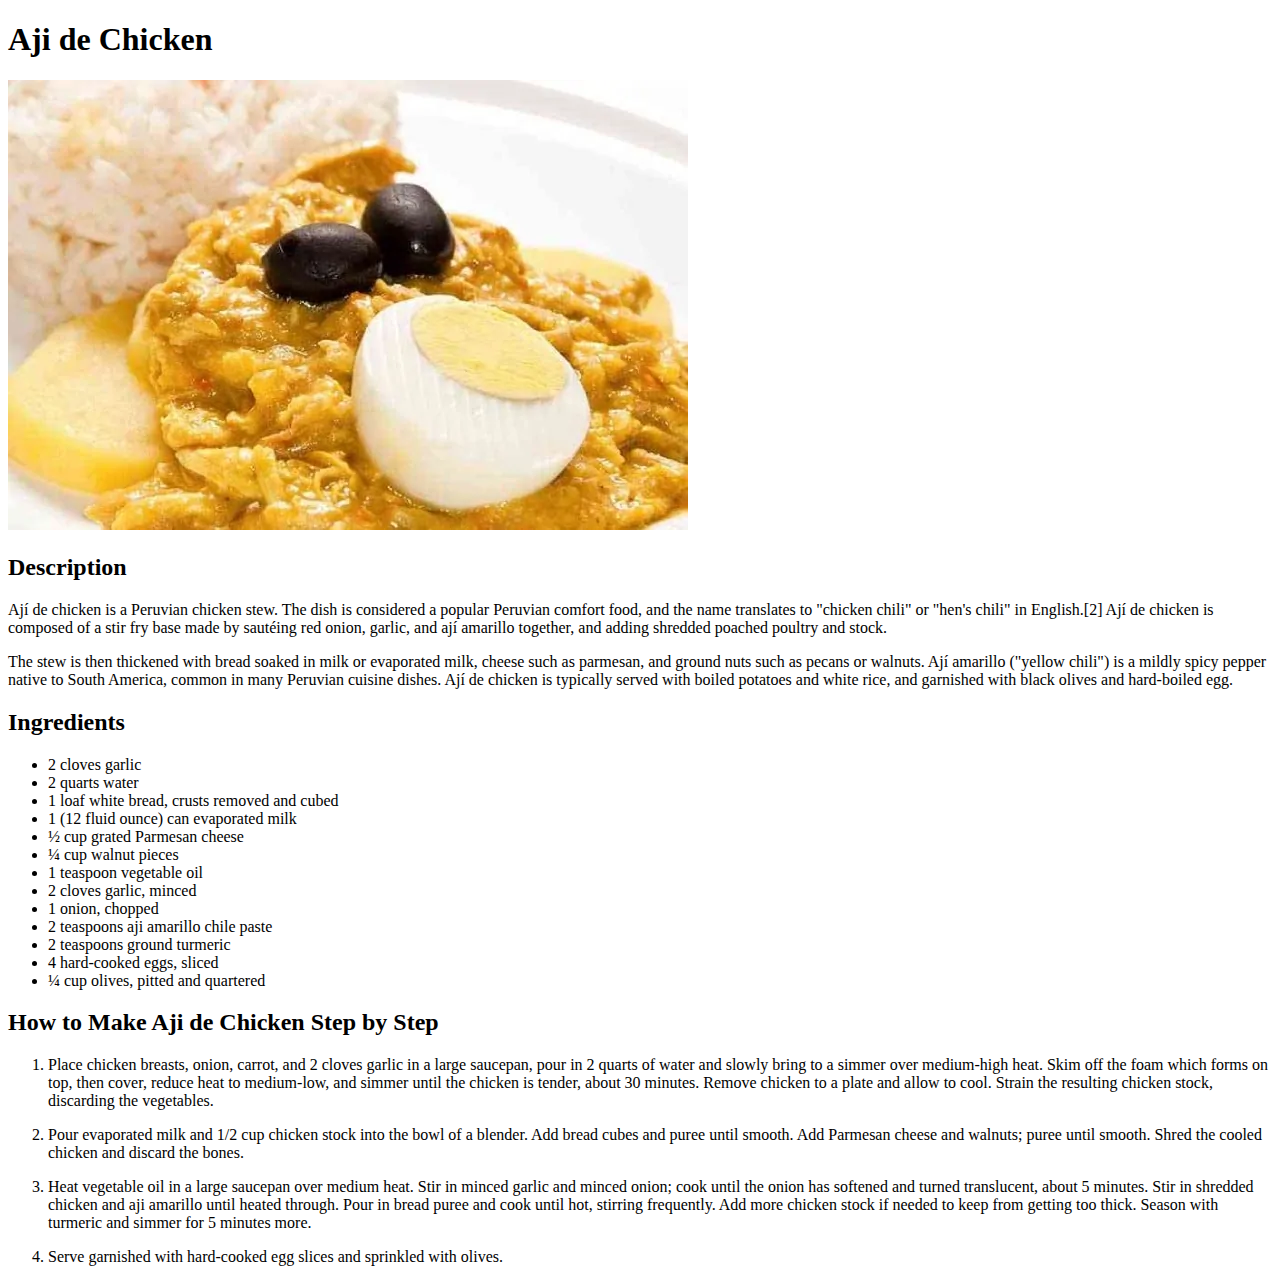
==== recipes/aji-de-gallina.html @ c30ee41b "Pagina terminada cocina peruana" ====
<!DOCTYPE html>
<html lang="en">
<head>
  <meta charset="UTF-8">
  <meta name="viewport" content="width=device-width, initial-scale=1.0">
  <title>Aji de Gallina</title>
</head>
  <h1>Aji de Chicken</h1>
  <img src="../images/aji-de-gallina.jpg" alt="aji de chicken">
  <h2>Description</h2>
  <p>Ají de chicken is a Peruvian chicken stew. The dish is considered a popular Peruvian comfort food, and the name translates to "chicken chili" or "hen's chili" in English.[2] Ají de chicken is composed of a stir fry base made by sautéing red onion, garlic, and ají amarillo together, and adding shredded poached poultry and stock.</p>
  <p>The stew is then thickened with bread soaked in milk or evaporated milk, cheese such as parmesan, and ground nuts such as pecans or walnuts. Ají amarillo ("yellow chili") is a mildly spicy pepper native to South America, common in many Peruvian cuisine dishes. Ají de chicken is typically served with boiled potatoes and white rice, and garnished with black olives and hard-boiled egg.</p>

  <h2>Ingredients</h2>
  <ul>
    <li>2 cloves garlic</li>
    <li>2 quarts water</li>
    <li>1 loaf white bread, crusts removed and cubed</li>
    <li>1 (12 fluid ounce) can evaporated milk</li>
    <li>½ cup grated Parmesan cheese</li>
    <li>¼ cup walnut pieces</li>
    <li>1 teaspoon vegetable oil</li>
    <li>2 cloves garlic, minced</li>
    <li>1 onion, chopped</li>
    <li>2 teaspoons aji amarillo chile paste</li>
    <li>2 teaspoons ground turmeric</li>
    <li>4 hard-cooked eggs, sliced</li>
    <li>¼ cup olives, pitted and quartered</li>
  </ul>

  <h2>How to Make Aji de Chicken Step by Step</h2>
  <ol>
    <li>
      <p>Place chicken breasts, onion, carrot, and 2 cloves garlic in a large saucepan, pour in 2 quarts of water and slowly bring to a simmer over medium-high heat. Skim off the foam which forms on top, then cover, reduce heat to medium-low, and simmer until the chicken is tender, about 30 minutes. Remove chicken to a plate and allow to cool. Strain the resulting chicken stock, discarding the vegetables.</p>
    </li>
    <li>
      <p>Pour evaporated milk and 1/2 cup chicken stock into the bowl of a blender. Add bread cubes and puree until smooth. Add Parmesan cheese and walnuts; puree until smooth. Shred the cooled chicken and discard the bones.</p>
    </li>
    <li>
      <p>Heat vegetable oil in a large saucepan over medium heat. Stir in minced garlic and minced onion; cook until the onion has softened and turned translucent, about 5 minutes. Stir in shredded chicken and aji amarillo until heated through. Pour in bread puree and cook until hot, stirring frequently. Add more chicken stock if needed to keep from getting too thick. Season with turmeric and simmer for 5 minutes more.</p>
    </li>
    <li>
      <p>Serve garnished with hard-cooked egg slices and sprinkled with olives.</p>
    </li>
  </ol>
</body>
</html>
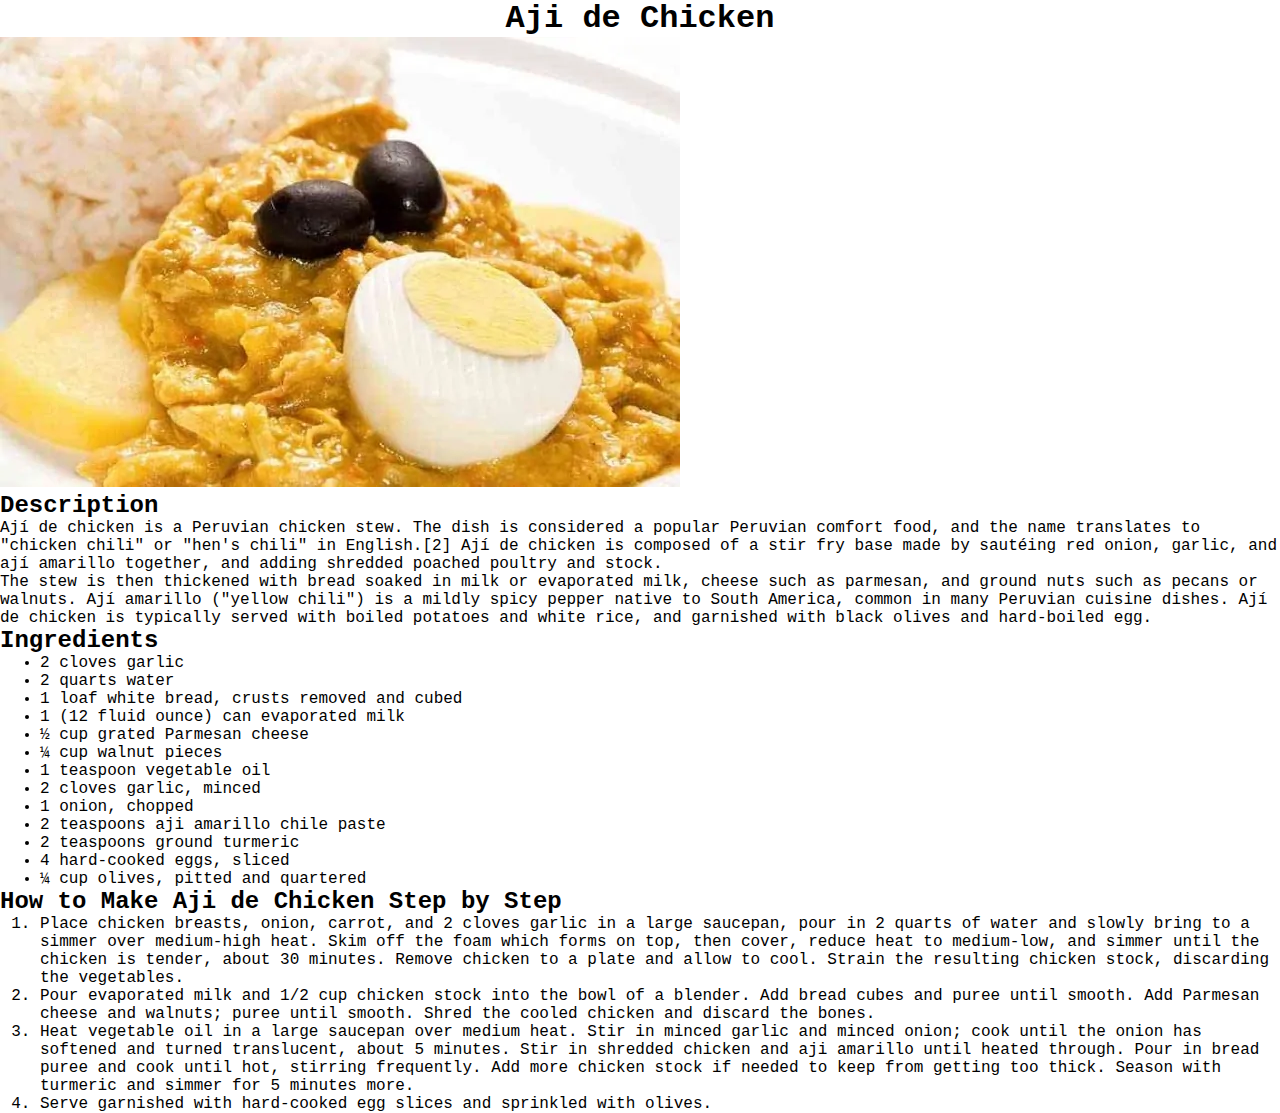
==== commit c1d7755d: "Aplicando estilos css" ====
--- a/recipes/aji-de-gallina.html
+++ b/recipes/aji-de-gallina.html
@@ -3,15 +3,16 @@
 <head>
   <meta charset="UTF-8">
   <meta name="viewport" content="width=device-width, initial-scale=1.0">
+  <link rel="stylesheet" href="../styles.css" />
   <title>Aji de Gallina</title>
 </head>
-  <h1>Aji de Chicken</h1>
+  <h1 class="main-title">Aji de Chicken</h1>
   <img src="../images/aji-de-gallina.jpg" alt="aji de chicken">
-  <h2>Description</h2>
+  <h2 class="second-title">Description</h2>
   <p>Ají de chicken is a Peruvian chicken stew. The dish is considered a popular Peruvian comfort food, and the name translates to "chicken chili" or "hen's chili" in English.[2] Ají de chicken is composed of a stir fry base made by sautéing red onion, garlic, and ají amarillo together, and adding shredded poached poultry and stock.</p>
   <p>The stew is then thickened with bread soaked in milk or evaporated milk, cheese such as parmesan, and ground nuts such as pecans or walnuts. Ají amarillo ("yellow chili") is a mildly spicy pepper native to South America, common in many Peruvian cuisine dishes. Ají de chicken is typically served with boiled potatoes and white rice, and garnished with black olives and hard-boiled egg.</p>
 
-  <h2>Ingredients</h2>
+  <h2 class="second-title">Ingredients</h2>
   <ul>
     <li>2 cloves garlic</li>
     <li>2 quarts water</li>
@@ -28,7 +29,7 @@
     <li>¼ cup olives, pitted and quartered</li>
   </ul>
 
-  <h2>How to Make Aji de Chicken Step by Step</h2>
+  <h2 class="second-title">How to Make Aji de Chicken Step by Step</h2>
   <ol>
     <li>
       <p>Place chicken breasts, onion, carrot, and 2 cloves garlic in a large saucepan, pour in 2 quarts of water and slowly bring to a simmer over medium-high heat. Skim off the foam which forms on top, then cover, reduce heat to medium-low, and simmer until the chicken is tender, about 30 minutes. Remove chicken to a plate and allow to cool. Strain the resulting chicken stock, discarding the vegetables.</p>
--- a/styles.css
+++ b/styles.css
@@ -0,0 +1,38 @@
+* {
+  font-family: Verdana, "Courier New", Arial;
+  margin: 0;
+}
+
+#container-main {
+  max-width: 800px;
+  height: 1000px;
+  margin:auto;
+  background-color: rgb(226, 226, 226);
+}
+
+#container-title {
+  padding-top: 30px;
+  padding-bottom: 50px;
+}
+
+.main-title {
+  text-align: center;
+}
+
+#image-container {
+  text-align: center;
+  margin-bottom: 35px;
+}
+
+#image-container img {
+  width: 700px;
+  height: auto;
+}
+
+.contain-list li {
+  list-style: none;
+}
+
+.contain-list a {
+  text-decoration: none;
+}
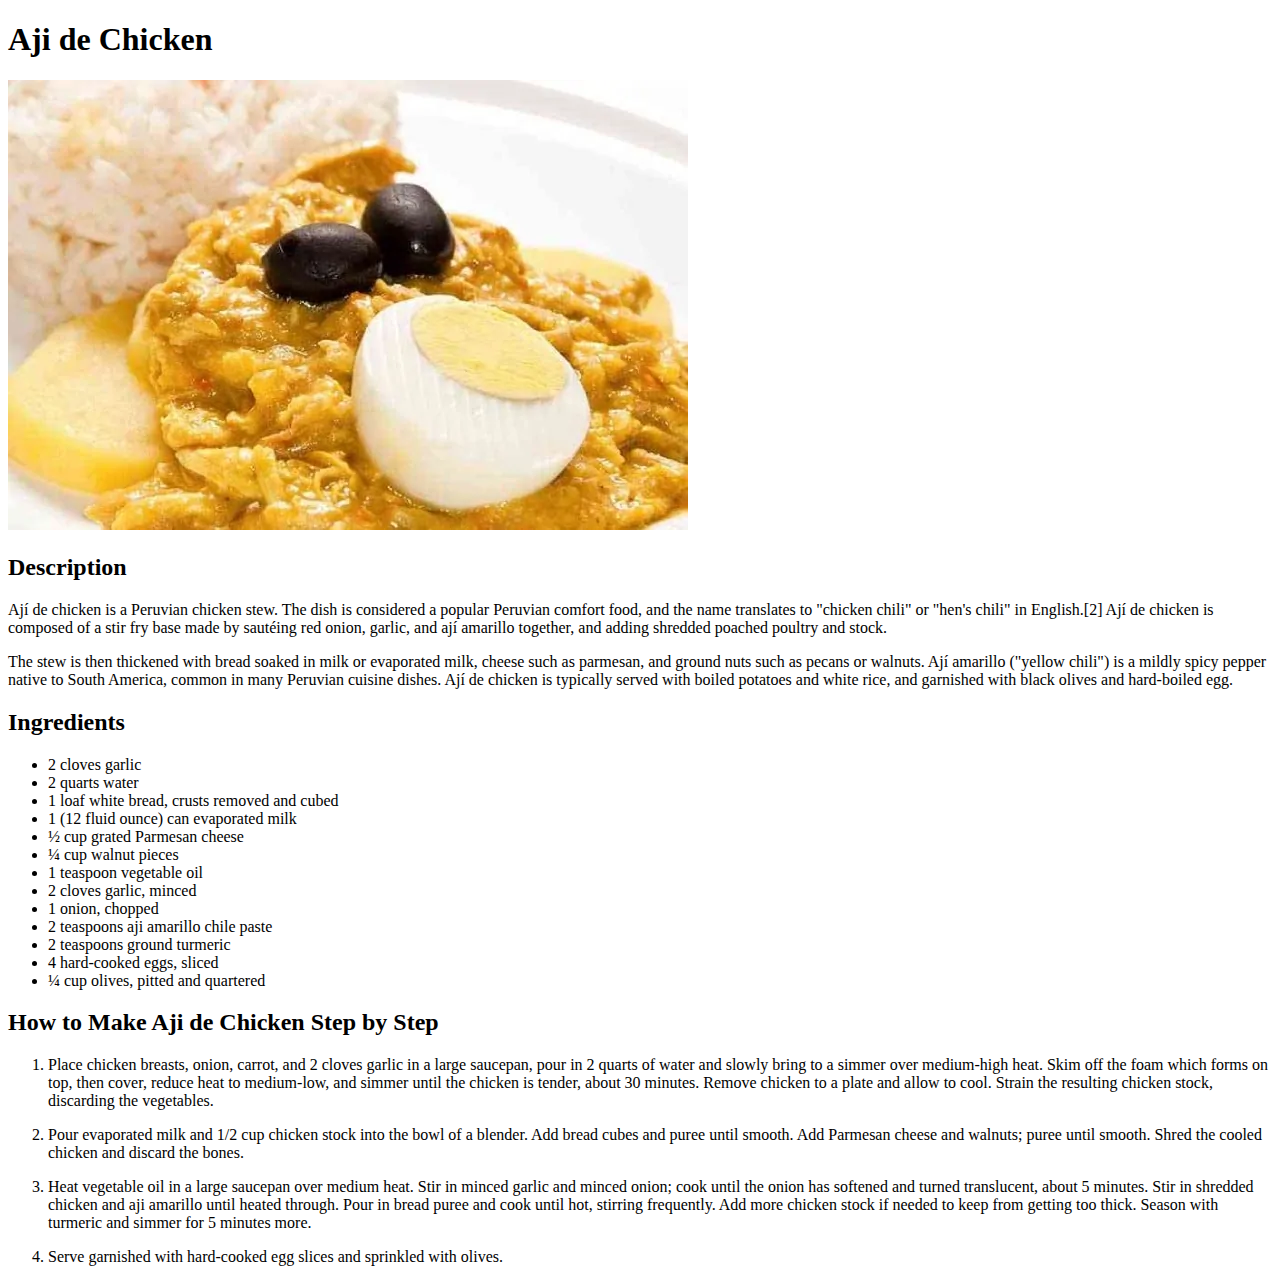
==== commit de5ecf0e: "add tag link in head" ====
--- a/recipes/aji-de-gallina.html
+++ b/recipes/aji-de-gallina.html
@@ -1,48 +1,87 @@
 <!DOCTYPE html>
 <html lang="en">
-<head>
-  <meta charset="UTF-8">
-  <meta name="viewport" content="width=device-width, initial-scale=1.0">
-  <link rel="stylesheet" href="../styles.css" />
-  <title>Aji de Gallina</title>
-</head>
-  <h1 class="main-title">Aji de Chicken</h1>
-  <img src="../images/aji-de-gallina.jpg" alt="aji de chicken">
-  <h2 class="second-title">Description</h2>
-  <p>Ají de chicken is a Peruvian chicken stew. The dish is considered a popular Peruvian comfort food, and the name translates to "chicken chili" or "hen's chili" in English.[2] Ají de chicken is composed of a stir fry base made by sautéing red onion, garlic, and ají amarillo together, and adding shredded poached poultry and stock.</p>
-  <p>The stew is then thickened with bread soaked in milk or evaporated milk, cheese such as parmesan, and ground nuts such as pecans or walnuts. Ají amarillo ("yellow chili") is a mildly spicy pepper native to South America, common in many Peruvian cuisine dishes. Ají de chicken is typically served with boiled potatoes and white rice, and garnished with black olives and hard-boiled egg.</p>
+  <head>
+    <meta charset="UTF-8" />
+    <meta name="viewport" content="width=device-width, initial-scale=1.0" />
+    <link rel="stylesheet" href="../recipes/" />
+    <title>Aji de Gallina</title>
+  </head>
+  <body>
+    <div class="container-main">
+      <h1 class="main-title">Aji de Chicken</h1>
+      <img src="../images/aji-de-gallina.jpg" alt="aji de chicken" />
+      <h2 class="second-title">Description</h2>
+      <p>
+        Ají de chicken is a Peruvian chicken stew. The dish is considered a
+        popular Peruvian comfort food, and the name translates to "chicken
+        chili" or "hen's chili" in English.[2] Ají de chicken is composed of a
+        stir fry base made by sautéing red onion, garlic, and ají amarillo
+        together, and adding shredded poached poultry and stock.
+      </p>
+      <p>
+        The stew is then thickened with bread soaked in milk or evaporated milk,
+        cheese such as parmesan, and ground nuts such as pecans or walnuts. Ají
+        amarillo ("yellow chili") is a mildly spicy pepper native to South
+        America, common in many Peruvian cuisine dishes. Ají de chicken is
+        typically served with boiled potatoes and white rice, and garnished with
+        black olives and hard-boiled egg.
+      </p>
 
-  <h2 class="second-title">Ingredients</h2>
-  <ul>
-    <li>2 cloves garlic</li>
-    <li>2 quarts water</li>
-    <li>1 loaf white bread, crusts removed and cubed</li>
-    <li>1 (12 fluid ounce) can evaporated milk</li>
-    <li>½ cup grated Parmesan cheese</li>
-    <li>¼ cup walnut pieces</li>
-    <li>1 teaspoon vegetable oil</li>
-    <li>2 cloves garlic, minced</li>
-    <li>1 onion, chopped</li>
-    <li>2 teaspoons aji amarillo chile paste</li>
-    <li>2 teaspoons ground turmeric</li>
-    <li>4 hard-cooked eggs, sliced</li>
-    <li>¼ cup olives, pitted and quartered</li>
-  </ul>
+      <h2 class="second-title">Ingredients</h2>
+      <ul>
+        <li>2 cloves garlic</li>
+        <li>2 quarts water</li>
+        <li>1 loaf white bread, crusts removed and cubed</li>
+        <li>1 (12 fluid ounce) can evaporated milk</li>
+        <li>½ cup grated Parmesan cheese</li>
+        <li>¼ cup walnut pieces</li>
+        <li>1 teaspoon vegetable oil</li>
+        <li>2 cloves garlic, minced</li>
+        <li>1 onion, chopped</li>
+        <li>2 teaspoons aji amarillo chile paste</li>
+        <li>2 teaspoons ground turmeric</li>
+        <li>4 hard-cooked eggs, sliced</li>
+        <li>¼ cup olives, pitted and quartered</li>
+      </ul>
 
-  <h2 class="second-title">How to Make Aji de Chicken Step by Step</h2>
-  <ol>
-    <li>
-      <p>Place chicken breasts, onion, carrot, and 2 cloves garlic in a large saucepan, pour in 2 quarts of water and slowly bring to a simmer over medium-high heat. Skim off the foam which forms on top, then cover, reduce heat to medium-low, and simmer until the chicken is tender, about 30 minutes. Remove chicken to a plate and allow to cool. Strain the resulting chicken stock, discarding the vegetables.</p>
-    </li>
-    <li>
-      <p>Pour evaporated milk and 1/2 cup chicken stock into the bowl of a blender. Add bread cubes and puree until smooth. Add Parmesan cheese and walnuts; puree until smooth. Shred the cooled chicken and discard the bones.</p>
-    </li>
-    <li>
-      <p>Heat vegetable oil in a large saucepan over medium heat. Stir in minced garlic and minced onion; cook until the onion has softened and turned translucent, about 5 minutes. Stir in shredded chicken and aji amarillo until heated through. Pour in bread puree and cook until hot, stirring frequently. Add more chicken stock if needed to keep from getting too thick. Season with turmeric and simmer for 5 minutes more.</p>
-    </li>
-    <li>
-      <p>Serve garnished with hard-cooked egg slices and sprinkled with olives.</p>
-    </li>
-  </ol>
-</body>
+      <h2 class="second-title">How to Make Aji de Chicken Step by Step</h2>
+      <ol>
+        <li>
+          <p>
+            Place chicken breasts, onion, carrot, and 2 cloves garlic in a large
+            saucepan, pour in 2 quarts of water and slowly bring to a simmer
+            over medium-high heat. Skim off the foam which forms on top, then
+            cover, reduce heat to medium-low, and simmer until the chicken is
+            tender, about 30 minutes. Remove chicken to a plate and allow to
+            cool. Strain the resulting chicken stock, discarding the vegetables.
+          </p>
+        </li>
+        <li>
+          <p>
+            Pour evaporated milk and 1/2 cup chicken stock into the bowl of a
+            blender. Add bread cubes and puree until smooth. Add Parmesan cheese
+            and walnuts; puree until smooth. Shred the cooled chicken and
+            discard the bones.
+          </p>
+        </li>
+        <li>
+          <p>
+            Heat vegetable oil in a large saucepan over medium heat. Stir in
+            minced garlic and minced onion; cook until the onion has softened
+            and turned translucent, about 5 minutes. Stir in shredded chicken
+            and aji amarillo until heated through. Pour in bread puree and cook
+            until hot, stirring frequently. Add more chicken stock if needed to
+            keep from getting too thick. Season with turmeric and simmer for 5
+            minutes more.
+          </p>
+        </li>
+        <li>
+          <p>
+            Serve garnished with hard-cooked egg slices and sprinkled with
+            olives.
+          </p>
+        </li>
+      </ol>
+    </div>
+  </body>
 </html>
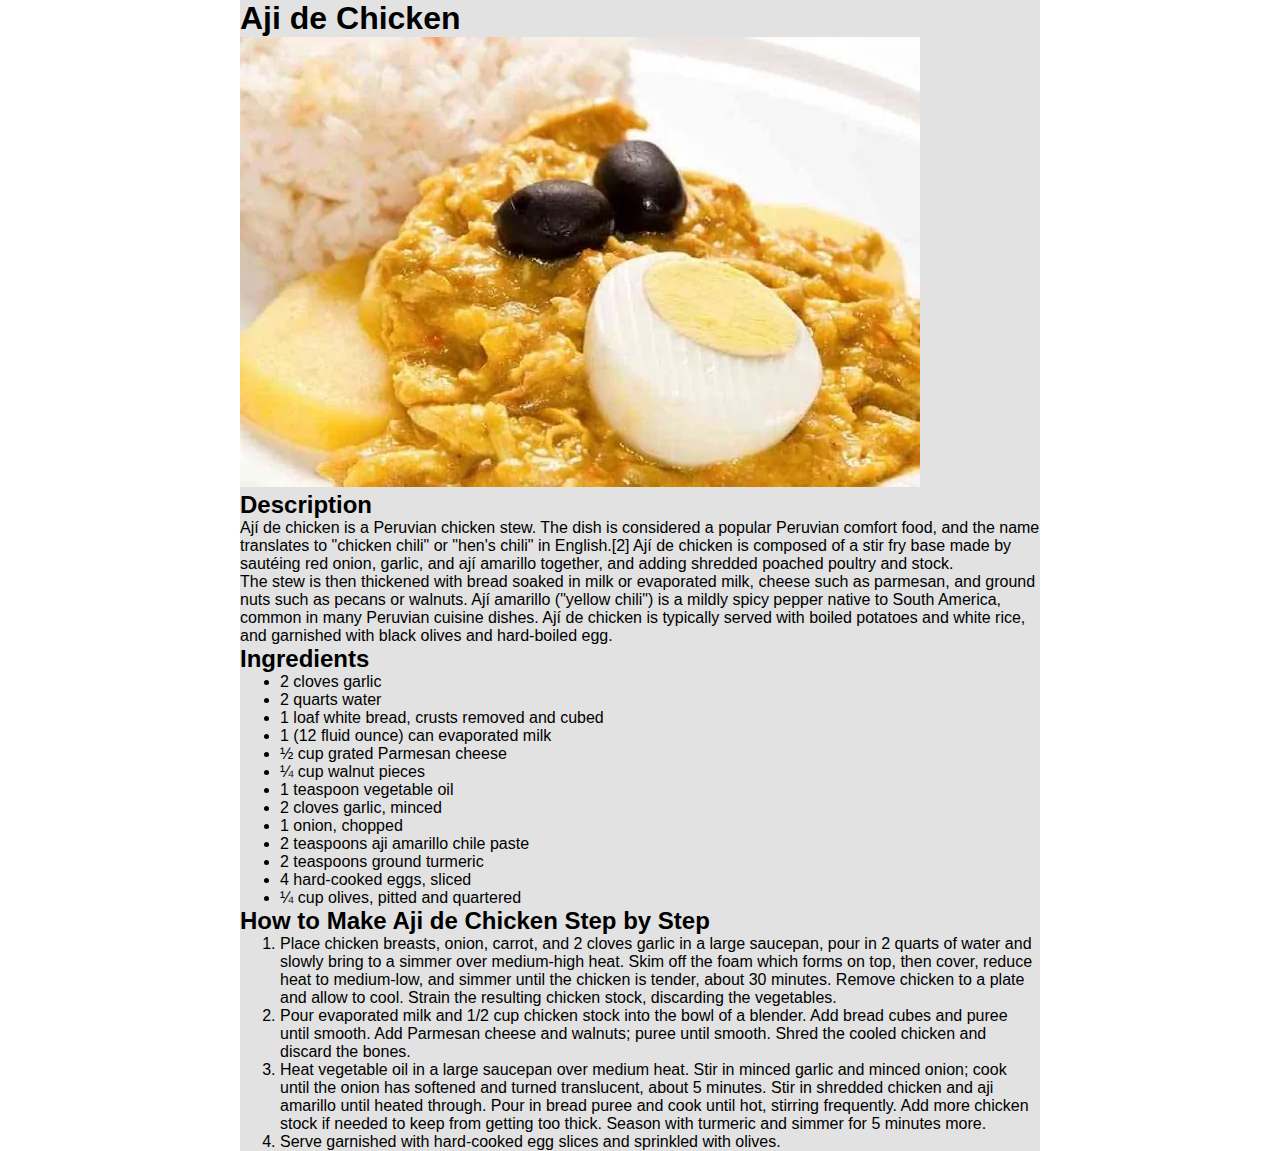
==== commit e1c68317: "refactor tag link in head" ====
--- a/recipes/aji-de-gallina.html
+++ b/recipes/aji-de-gallina.html
@@ -3,7 +3,7 @@
   <head>
     <meta charset="UTF-8" />
     <meta name="viewport" content="width=device-width, initial-scale=1.0" />
-    <link rel="stylesheet" href="../recipes/" />
+    <link rel="stylesheet" href="../recipes/recipes.css" />
     <title>Aji de Gallina</title>
   </head>
   <body>
--- a/recipes/recipes.css
+++ b/recipes/recipes.css
@@ -0,0 +1,17 @@
+* {
+  margin: 0;
+  font-family: Verdana, Geneva, Tahoma, sans-serif;
+  box-sizing: border-box;
+}
+
+html,
+body {
+  width: 100%;
+  height: 100%;
+}
+
+.container-main {
+  max-width: 800px;
+  margin: 0 auto;
+  background-color: rgb(226, 226, 226);
+}
